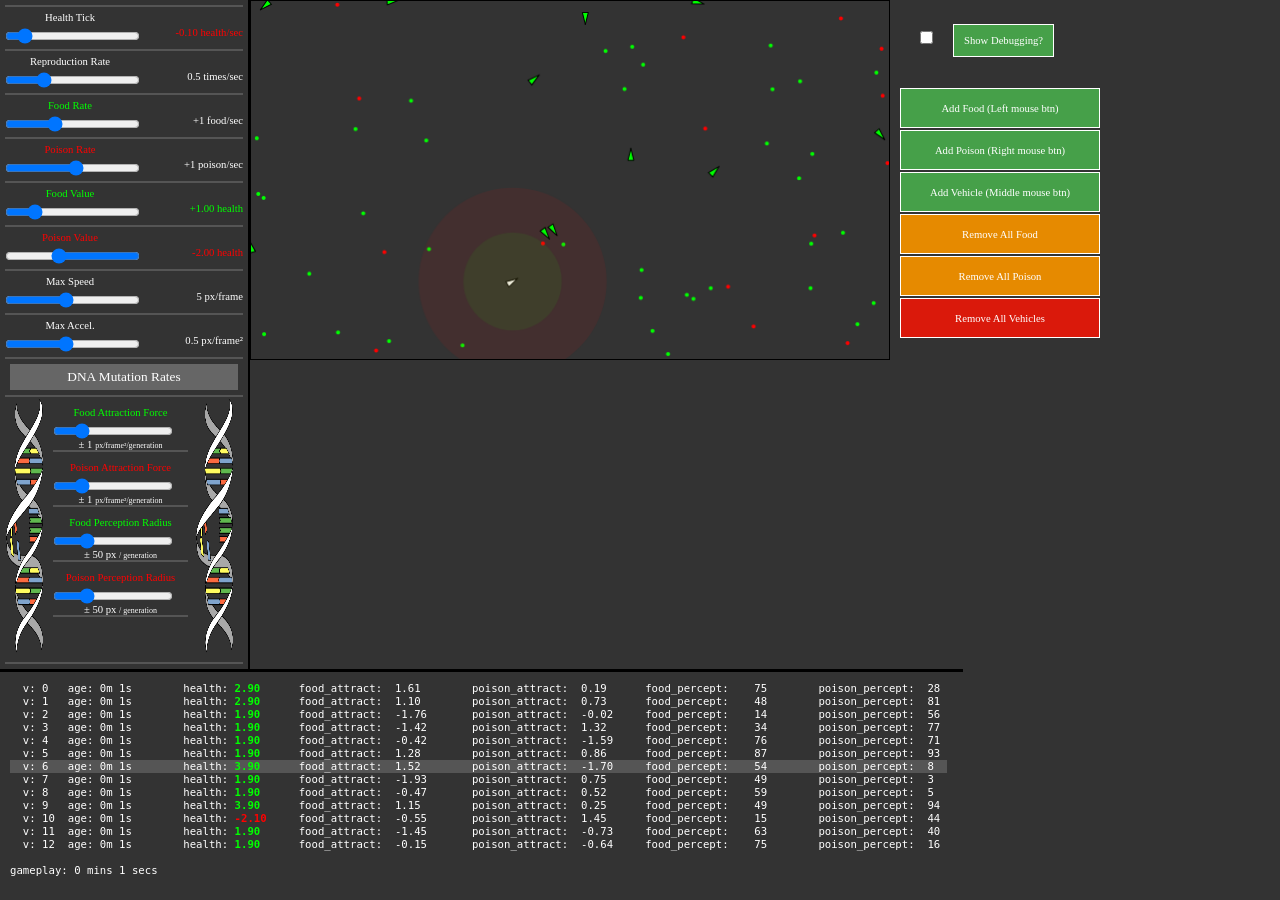
==== evolutionary-steering/index.html @ 4a4adc2b "ad devolutionary steering" ====
<!DOCTYPE html>
<html>
<head>
  <meta charset="UTF-8">
  <title>Evolutionary Steering Behaviors</title>
  <script language="javascript" type="text/javascript" src="libraries/p5.min.js"></script>
  <script language="javascript" type="text/javascript" src="libraries/p5.dom.min.js"></script>
  <script language="javascript" type="text/javascript" src="libraries/jquery.min.js"></script>
  <script language="javascript" type="text/javascript" src="globals.js"></script>
  <script language="javascript" type="text/javascript" src="vehicle.js"></script>
  <script language="javascript" type="text/javascript" src="sketch.js"></script>
  <link rel="stylesheet" type="text/css" href="style.css" />
</head>
<body>

</body>
</html>
---- evolutionary-steering/style.css ----
* {
  box-sizing: border-box;
  margin: 0;
  padding: 0;
  cursor: default;
  user-select: none;
}
body {
  background-color: #333333;
  width:1140px;
  height:725px;
}
canvas {
  float: left;
  border: 1px solid black;
}
.slider-div {
  border-right: 2px solid black;
  width: 250px; /***********/
  float: left;
  color: white;
  background-color: #333333;
  padding: 5px;
  font-size: 8pt;
  font-family: Verdana;
}
hr {
  border: 1px solid #555555;
}
.slider-hr {
  clear: both;
}
.slider-label {
  text-align: center;
  width: 120px;
  float: left;
  clear: both;
  margin-left: 5px;
  margin-top: 5px;
  margin-bottom: 5px;
}
.green {
  color: #00ff00;
}
.red {
  color: #ff0000;
}
.slider {
  width: 135px;
  float:left;
  margin-bottom: 5px;
}
.rtl {
  direction: rtl;
}
.slider-val {
  float: right;
  margin-top: 20px;
}
.mutation {
  background-color: #666;
  padding: 5px;
  margin: 5px;
  text-align: center;
  font-size: 10pt;
}
.dna-label {
  text-align: center;
  width: 135px;
  float: left;
  margin-top: 10px;
  margin-bottom: 5px;
}
.dna-slider {
  float: left;
  width: 120px;
}
.dna-hr {
  width: 135px;
  float: left;
}
.dna-val {
  text-align: center;
  width: 135px;
  float: left;
  margin-bottom: 0px;
  margin-top: 0px;
}
.small {
  font-size: 6pt;
}
.controls {
  padding: 10px;
  float:left;
  background-color: #333333;
  /*border-top: 3px solid black;*/
  color: white;
}
.debug {
  padding: 20px;
}
input {
  cursor: pointer;
}
label {
  background-color: #46a049;
  padding: 10px;
  border: 1px solid white;
  margin-left: 20px;
  cursor: pointer;
  font-size: 8pt;
  font-family: Verdana;
}
label:active {
  border: 1px dotted white;
  color: black;
}
label:hover {
  background-color: #4CAF50;
}
button {
  margin-top: 2px;
  background-color: red;
  width: 200px;
  height: 40px;
  cursor: pointer;
  font-size: 8pt;
  font-family: Verdana;
  border: 1px solid white;
  color: white; /* Add a text color */
}
button:active {
  border: 1px dotted white;
  color: black;
}
.success:hover {background-color: #4CAF50;} /* Green */
.success {background-color: #46a049;}
.info {background-color: #2196F3;} /* Blue */
.info:hover {background: #0b7dda;}
.warning:hover {background-color: #ff9800;} /* Orange */
.warning {background: #e68a00;}
.danger:hover {background-color: #f44336;} /* Red */
.danger {background: #da190b;}
.myconsole {
  font-size: 8pt;
  padding: 10px;
  float:left;
  background-color: #333333;
  border-top: 3px solid black;
  color: white;
}
pre {
    tab-size: 9;
}
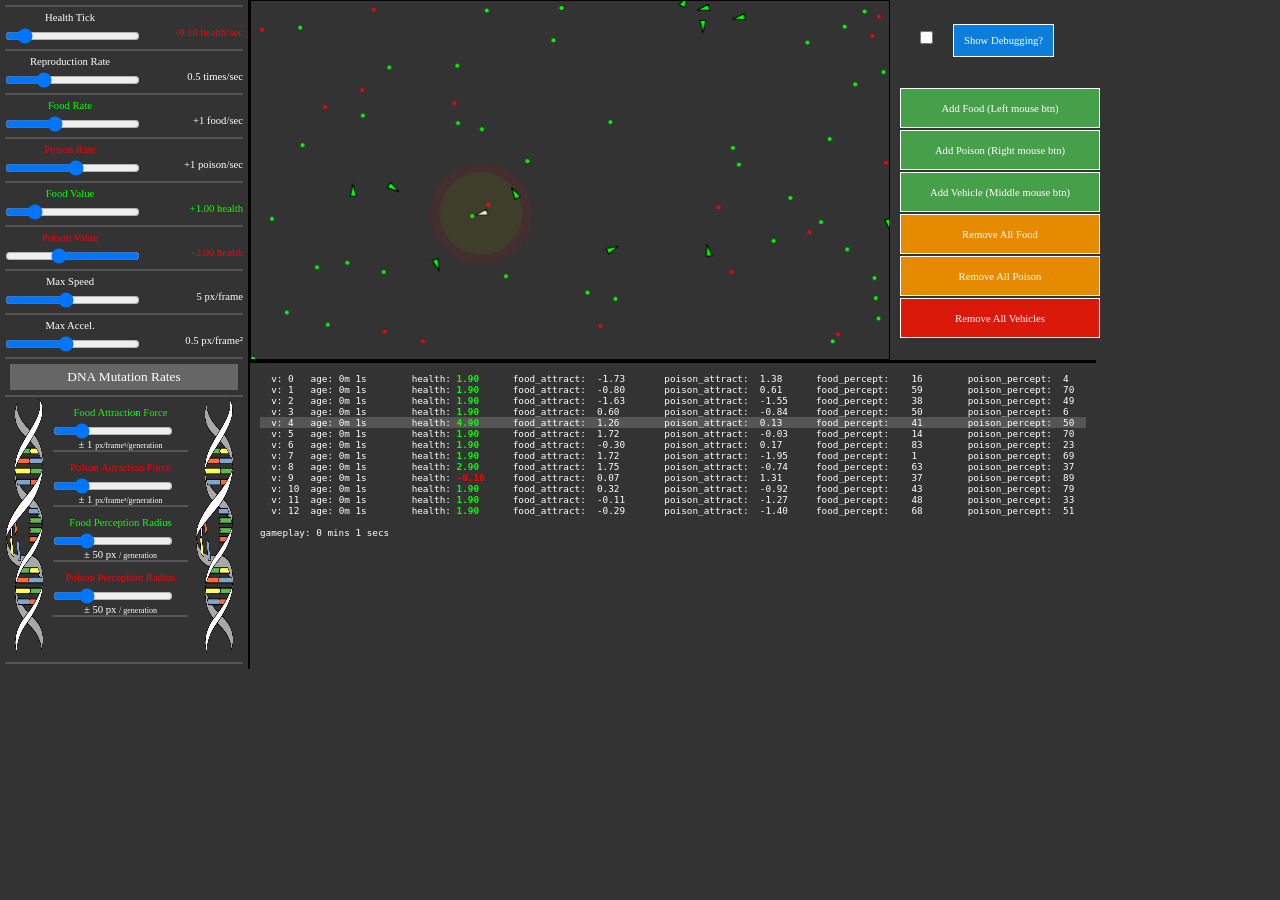
==== commit 810c0f09: "mobile css and fib comments" ====
--- a/evolutionary-steering/index.html
+++ b/evolutionary-steering/index.html
@@ -1,17 +1,16 @@
 <!DOCTYPE html>
 <html>
-<head>
-  <meta charset="UTF-8">
-  <title>Evolutionary Steering Behaviors</title>
-  <script language="javascript" type="text/javascript" src="libraries/p5.min.js"></script>
-  <script language="javascript" type="text/javascript" src="libraries/p5.dom.min.js"></script>
-  <script language="javascript" type="text/javascript" src="libraries/jquery.min.js"></script>
-  <script language="javascript" type="text/javascript" src="globals.js"></script>
-  <script language="javascript" type="text/javascript" src="vehicle.js"></script>
-  <script language="javascript" type="text/javascript" src="sketch.js"></script>
-  <link rel="stylesheet" type="text/css" href="style.css" />
-</head>
-<body>
-
-</body>
+  <head>
+    <meta charset="UTF-8">
+    <title>Evolutionary Steering Behaviors</title>
+    <link rel="stylesheet" type="text/css" href="style.css" />
+    <script language="javascript" type="text/javascript" src="libraries/p5.min.js"></script>
+    <script language="javascript" type="text/javascript" src="libraries/p5.dom.min.js"></script>
+    <script language="javascript" type="text/javascript" src="libraries/jquery.min.js"></script>
+    <script language="javascript" type="text/javascript" src="globals.js"></script>
+    <script language="javascript" type="text/javascript" src="vehicle.js"></script>
+    <script language="javascript" type="text/javascript" src="sketch.js"></script>
+  </head>
+  <body>
+  </body>
 </html>
--- a/evolutionary-steering/style.css
+++ b/evolutionary-steering/style.css
@@ -7,8 +7,8 @@
 }
 body {
   background-color: #333333;
-  width:1140px;
-  height:725px;
+  width: 1120px;
+  height: 725px;
 }
 canvas {
   float: left;
@@ -103,7 +103,7 @@
   cursor: pointer;
 }
 label {
-  background-color: #46a049;
+  background-color: #0b7dda;
   padding: 10px;
   border: 1px solid white;
   margin-left: 20px;
@@ -116,18 +116,17 @@
   color: black;
 }
 label:hover {
-  background-color: #4CAF50;
+  background-color: #2196F3;
 }
 button {
   margin-top: 2px;
-  background-color: red;
   width: 200px;
   height: 40px;
   cursor: pointer;
   font-size: 8pt;
   font-family: Verdana;
   border: 1px solid white;
-  color: white; /* Add a text color */
+  color: white;
 }
 button:active {
   border: 1px dotted white;
@@ -135,8 +134,8 @@
 }
 .success:hover {background-color: #4CAF50;} /* Green */
 .success {background-color: #46a049;}
-.info {background-color: #2196F3;} /* Blue */
-.info:hover {background: #0b7dda;}
+.info:hover {background-color: #2196F3;} /* Blue */
+.info {background: #0b7dda;}
 .warning:hover {background-color: #ff9800;} /* Orange */
 .warning {background: #e68a00;}
 .danger:hover {background-color: #f44336;} /* Red */
@@ -150,5 +149,7 @@
   color: white;
 }
 pre {
+    font-size: 7pt;
+    font-family: Monospace;
     tab-size: 9;
 }
